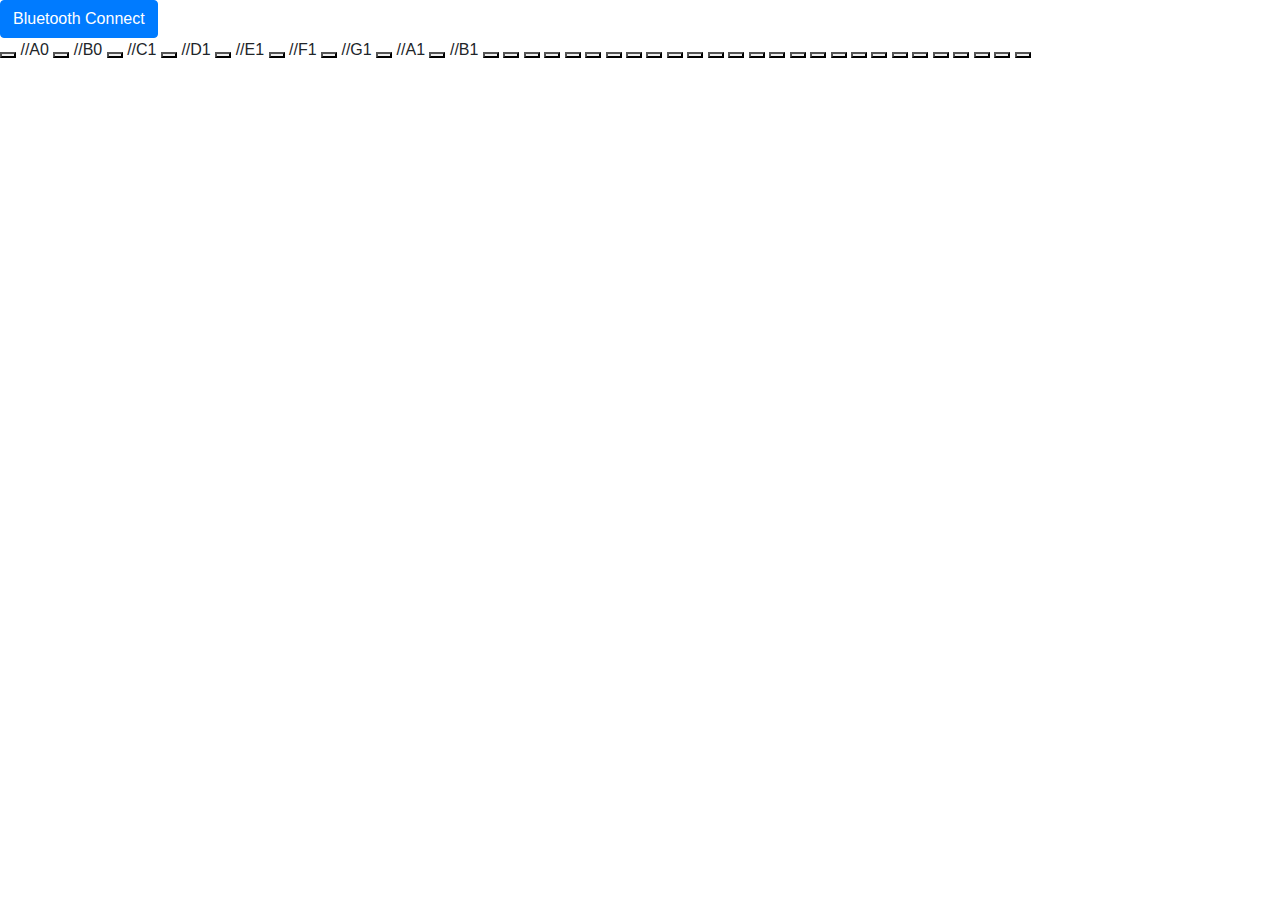
==== App/src/Index.html @ 9c1c679a "Got website sending board data and have some of the buttons send specific values to the board" ====
<!DOCTYPE html>
<html>
    <head>
        <meta charset="UTF-8">
        <meta name="viewport" content="width=device-width, initial-scale=1.0, shrink-to-fit=no">
        <meta http-equiv="X-UA-Compatible" content="ie=edge">
        <link rel="stylesheet" href="https://maxcdn.bootstrapcdn.com/bootstrap/4.0.0/css/bootstrap.min.css" integrity="sha384-Gn5384xqQ1aoWXA+058RXPxPg6fy4IWvTNh0E263XmFcJlSAwiGgFAW/dAiS6JXm" crossorigin="anonymous">
        <link rel="stylesheet" href="stylesheet.scss">
        <title>Bluetooth Synthesizer</title>
        <link rel="icon" href="favicon.ico" type="image/x-icon">
    </head>
    <body>

    <div>
        <button type="button" class="btn btn-primary" id="bluetooth">Bluetooth Connect</button>
    </div>

        <div id="buttons">
            <button id="butt" onclick="sendValue(177)"></button>            //A0
            <button id="butt" onclick="sendValue(80)"></button>            //B0
            <button id="butt" onclick="sendValue(160)"></button>             //C1
            <button id="butt" onclick="sendValue(34)"></button>             //D1
            <button id="butt" onclick="sendValue(50)"></button>             //E1
            <button id="butt" onclick="sendValue(66)"></button>             //F1
            <button id="butt" onclick="sendValue(82)"></button>             //G1
            <button id="butt" onclick="sendValue(98)"></button>             //A1
            <button id="butt" onclick="sendValue(114)"></button>            //B1
            <button id="butt" onclick="greeting()"></button>
            <button id="butt" onclick="greeting()"></button>
            <button id="butt" onclick="greeting()"></button>
            <button id="butt" onclick="greeting()"></button>
            <button id="butt" onclick="greeting()"></button>
            <button id="butt" onclick="greeting()"></button>
            <button id="butt" onclick="greeting()"></button>
            <button id="butt" onclick="greeting()"></button>
            <button id="butt" onclick="greeting()"></button>
            <button id="butt" onclick="greeting()"></button>
            <button id="butt" onclick="greeting()"></button>
            <button id="butt" onclick="greeting()"></button>
            <button id="butt2" onclick="greeting()">
            </button>
            <button id="butt3" onclick="greeting()">
            </button>
            <button id="butt4" onclick="greeting()">
            </button>
            <button id="butt5" onclick="greeting()">
            </button>
            <button id="butt6" onclick="greeting()">
            </button>
            <button id="butt7" onclick="greeting()">
            </button>
            <button id="butt8" onclick="greeting()">
            </button>
            <button id="butt9" onclick="greeting()">
            </button>
            <button id="butt10" onclick="greeting()">
            </button>
            <button id="butt11" onclick="greeting()">
            </button>
            <button id="butt12" onclick="greeting()">
            </button>
            <button id="butt13" onclick="greeting()">
            </button>
            <button id="butt14" onclick="greeting()">
            </button>
            <button id="butt15" onclick="greeting()">
            </button>
            <button id="butt16" onclick="greeting()">
            </button>
        </div>
    <script src="bluetooth.js"></script>
    <script src="https://code.jquery.com/jquery-3.2.1.slim.min.js" integrity="sha384-KJ3o2DKtIkvYIK3UENzmM7KCkRr/rE9/Qpg6aAZGJwFDMVNA/GpGFF93hXpG5KkN" crossorigin="anonymous"></script>
    <script src="https://cdnjs.cloudflare.com/ajax/libs/popper.js/1.12.9/umd/popper.min.js" integrity="sha384-ApNbgh9B+Y1QKtv3Rn7W3mgPxhU9K/ScQsAP7hUibX39j7fakFPskvXusvfa0b4Q" crossorigin="anonymous"></script>
    <script src="https://maxcdn.bootstrapcdn.com/bootstrap/4.0.0/js/bootstrap.min.js" integrity="sha384-JZR6Spejh4U02d8jOt6vLEHfe/JQGiRRSQQxSfFWpi1MquVdAyjUar5+76PVCmYl" crossorigin="anonymous"></script>
    </body>
</html>
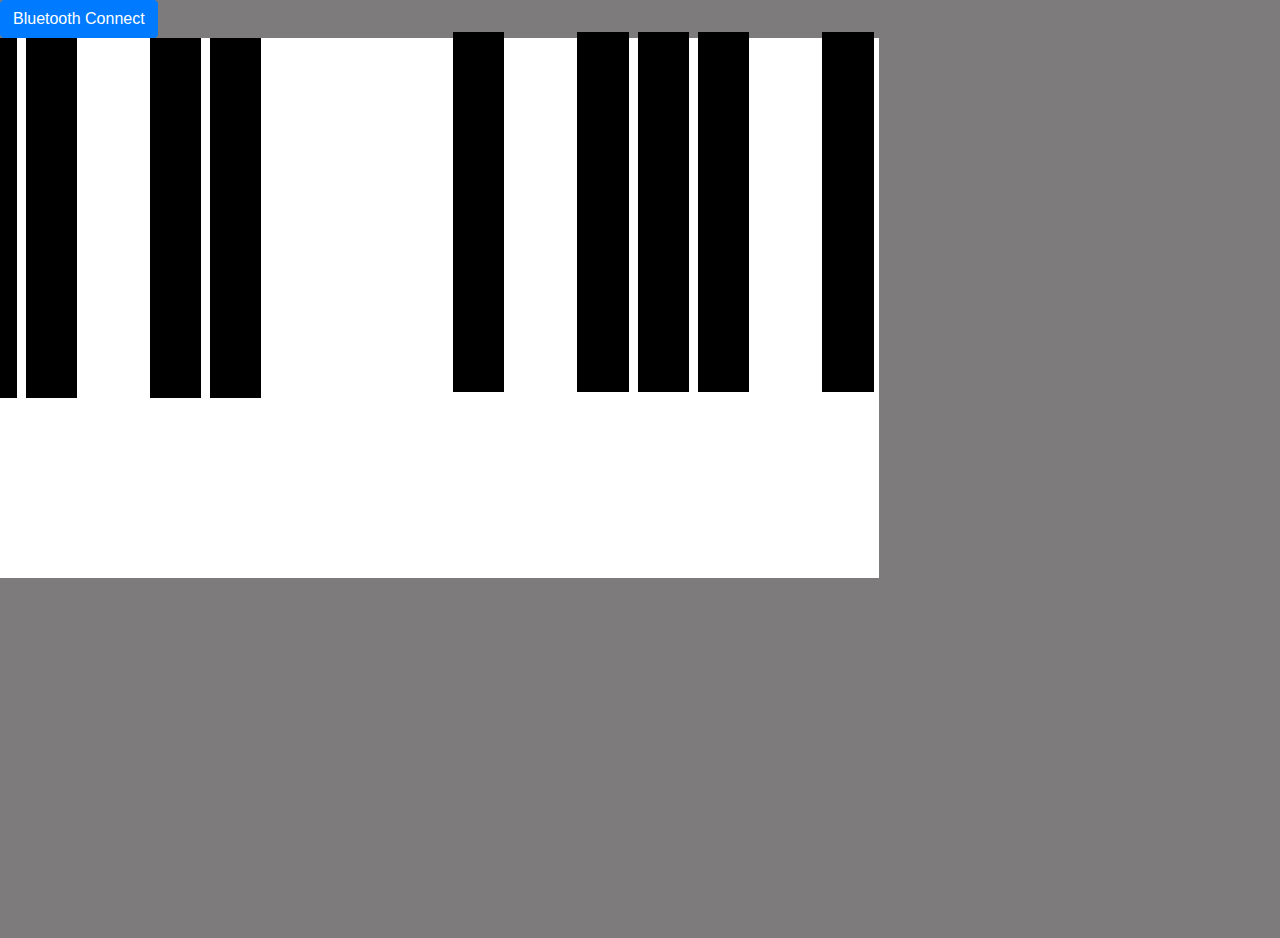
==== commit 02d19721: "add on simple keyboard layout" ====
--- a/App/src/Index.html
+++ b/App/src/Index.html
@@ -5,7 +5,8 @@
         <meta name="viewport" content="width=device-width, initial-scale=1.0, shrink-to-fit=no">
         <meta http-equiv="X-UA-Compatible" content="ie=edge">
         <link rel="stylesheet" href="https://maxcdn.bootstrapcdn.com/bootstrap/4.0.0/css/bootstrap.min.css" integrity="sha384-Gn5384xqQ1aoWXA+058RXPxPg6fy4IWvTNh0E263XmFcJlSAwiGgFAW/dAiS6JXm" crossorigin="anonymous">
-        <link rel="stylesheet" href="stylesheet.scss">
+        <link rel="stylesheet" href="stylesheet.css">
+        <link rel="stylesheet" href="App.css">
         <title>Bluetooth Synthesizer</title>
         <link rel="icon" href="favicon.ico" type="image/x-icon">
     </head>
@@ -15,60 +16,39 @@
         <button type="button" class="btn btn-primary" id="bluetooth">Bluetooth Connect</button>
     </div>
 
+    <!-- Still to workout the ids and values of the additional buttons this is just to make the simple layout again -->
+
         <div id="buttons">
-            <button id="butt" onclick="sendValue(177)"></button>            //A0
-            <button id="butt" onclick="sendValue(80)"></button>            //B0
-            <button id="butt" onclick="sendValue(160)"></button>             //C1
-            <button id="butt" onclick="sendValue(34)"></button>             //D1
-            <button id="butt" onclick="sendValue(50)"></button>             //E1
-            <button id="butt" onclick="sendValue(66)"></button>             //F1
-            <button id="butt" onclick="sendValue(82)"></button>             //G1
-            <button id="butt" onclick="sendValue(98)"></button>             //A1
-            <button id="butt" onclick="sendValue(114)"></button>            //B1
-            <button id="butt" onclick="greeting()"></button>
-            <button id="butt" onclick="greeting()"></button>
-            <button id="butt" onclick="greeting()"></button>
-            <button id="butt" onclick="greeting()"></button>
-            <button id="butt" onclick="greeting()"></button>
-            <button id="butt" onclick="greeting()"></button>
-            <button id="butt" onclick="greeting()"></button>
-            <button id="butt" onclick="greeting()"></button>
-            <button id="butt" onclick="greeting()"></button>
-            <button id="butt" onclick="greeting()"></button>
-            <button id="butt" onclick="greeting()"></button>
-            <button id="butt" onclick="greeting()"></button>
-            <button id="butt2" onclick="greeting()">
-            </button>
-            <button id="butt3" onclick="greeting()">
-            </button>
-            <button id="butt4" onclick="greeting()">
-            </button>
-            <button id="butt5" onclick="greeting()">
-            </button>
-            <button id="butt6" onclick="greeting()">
-            </button>
-            <button id="butt7" onclick="greeting()">
-            </button>
-            <button id="butt8" onclick="greeting()">
-            </button>
-            <button id="butt9" onclick="greeting()">
-            </button>
-            <button id="butt10" onclick="greeting()">
-            </button>
-            <button id="butt11" onclick="greeting()">
-            </button>
-            <button id="butt12" onclick="greeting()">
-            </button>
-            <button id="butt13" onclick="greeting()">
-            </button>
-            <button id="butt14" onclick="greeting()">
-            </button>
-            <button id="butt15" onclick="greeting()">
-            </button>
-            <button id="butt16" onclick="greeting()">
-            </button>
+            <button id="A0" class="butt" value="A4" onmousedown="onPress(this.id)" onmouseup="onRelease(this.id)"></button>           
+            <button id="B0" class="butt" value="C4" onmousedown="onPress(this.id)" onmouseup="onRelease(this.id)"></button>            
+            <button id="C1" class="butt" value="15" onmousedown="onPress(this.id)" onmouseup="onRelease(this.id)"></button>            
+            <button id="D1" class="butt" value="35" onmousedown="onPress(this.id)" onmouseup="onRelease(this.id)"></button>            
+            <button id="E1" class="butt" value="55" onmousedown="onPress(this.id)" onmouseup="onRelease(this.id)"></button>            
+            <button id="F1" class="butt" value="65" onmousedown="onPress(this.id)" onmouseup="onRelease(this.id)"></button>            
+            <button id="G1" class="butt" value="85" onmousedown="onPress(this.id)" onmouseup="onRelease(this.id)"></button>            
+            <button id="A1" class="butt" value="A5" onmousedown="onPress(this.id)" onmouseup="onRelease(this.id)"></button>            
+            <button id="B1" class="butt" value="C5" onmousedown="onPress(this.id)" onmouseup="onRelease(this.id)"></button> 
+            <button id="A3" class="butt" value="A4" onmousedown="onPress(this.id)" onmouseup="onRelease(this.id)"></button>           
+            <button id="B3" class="butt" value="C4" onmousedown="onPress(this.id)" onmouseup="onRelease(this.id)"></button>            
+            <button id="C3" class="butt" value="15" onmousedown="onPress(this.id)" onmouseup="onRelease(this.id)"></button>            
+            <button id="D3" class="butt" value="35" onmousedown="onPress(this.id)" onmouseup="onRelease(this.id)"></button>            
+            <button id="E3" class="butt" value="55" onmousedown="onPress(this.id)" onmouseup="onRelease(this.id)"></button>                       
+            <button id="butt2" onclick="greeting()"></button>
+            <button id="butt3" onclick="greeting()"></button>
+            <button id="butt4" onclick="greeting()"></button>
+            <button id="butt5" onclick="greeting()"></button>
+            <button id="butt6" onclick="greeting()"></button>
+            <button id="butt7" onclick="greeting()"></button>
+            <button id="butt8" onclick="greeting()"></button>
+            <button id="butt9" onclick="greeting()"></button>
+            <button id="butt10" onclick="greeting()"></button>
+            <button id="butt11" onclick="greeting()"></button>
+            <button id="butt12" onclick="greeting()"></button>
+            <button id="butt13" onclick="greeting()"></button>
+            <button id="butt14" onclick="greeting()"></button>
         </div>
     <script src="bluetooth.js"></script>
+    <script src="synthesizer.js"></script>
     <script src="https://code.jquery.com/jquery-3.2.1.slim.min.js" integrity="sha384-KJ3o2DKtIkvYIK3UENzmM7KCkRr/rE9/Qpg6aAZGJwFDMVNA/GpGFF93hXpG5KkN" crossorigin="anonymous"></script>
     <script src="https://cdnjs.cloudflare.com/ajax/libs/popper.js/1.12.9/umd/popper.min.js" integrity="sha384-ApNbgh9B+Y1QKtv3Rn7W3mgPxhU9K/ScQsAP7hUibX39j7fakFPskvXusvfa0b4Q" crossorigin="anonymous"></script>
     <script src="https://maxcdn.bootstrapcdn.com/bootstrap/4.0.0/js/bootstrap.min.js" integrity="sha384-JZR6Spejh4U02d8jOt6vLEHfe/JQGiRRSQQxSfFWpi1MquVdAyjUar5+76PVCmYl" crossorigin="anonymous"></script>
--- a/App/src/stylesheet.css
+++ b/App/src/stylesheet.css
@@ -0,0 +1,148 @@
+#buttons{
+  font-size: 0;
+  width: 100%;
+  height: 300px;
+  background-color: gray;
+  color: green;
+}
+
+#butt{
+  color:green; 
+  height: 100%;
+  width:2%;
+}
+
+#butt2{
+  height:80%;
+  width:2%;
+  vertical-align: top;
+  position: relative;
+  left: -3%;
+  background-color:black;
+}
+
+#butt3{
+  height:80%;
+  width:2%;
+  vertical-align: top;
+  position: relative;
+  left: -7%;
+  background-color:black;
+}
+
+#butt4{
+  height:80%;
+  width:2%;
+  vertical-align: top;
+  position: relative;
+  left: -11%;
+  background-color:black;
+}
+
+#butt5{
+  height:80%;
+  width:2%;
+  vertical-align: top;
+  position: relative;
+  left: -17%;
+  background-color:black;
+}
+
+#butt6{
+  height:80%;
+  width:2%;
+  vertical-align: top;
+  position: relative;
+  left: -21%;
+  background-color:black;
+}
+
+#butt7{
+  height:80%;
+  width:2%;
+  vertical-align: top;
+  position: relative;
+  left: -27%;
+  background-color:black;
+}
+
+#butt8{
+  height:80%;
+  width:2%;
+  vertical-align: top;
+  position: relative;
+  left: -31%;
+  background-color:black;
+}
+
+#butt9{
+  height:80%;
+  width:2%;
+  vertical-align: top;
+  position: relative;
+  left: -35%;
+  background-color:black;
+}
+
+#butt10{
+  height:80%;
+  width:2%;
+  vertical-align: top;
+  position: relative;
+  left: -41%;
+  background-color:black;
+}
+
+#butt11{
+  height:80%;
+  width:2%;
+  vertical-align: top;
+  position: relative;
+  left: -45%;
+  background-color:black;
+}
+
+#butt12{
+  height:80%;
+  width:2%;
+  vertical-align: top;
+  position: relative;
+  left: -51%;
+  background-color:black;
+}
+
+#butt13{
+  height:80%;
+  width:2%;
+  vertical-align: top;
+  position: relative;
+  left: -55%;
+  background-color:black;
+}
+
+#butt14{
+  height:80%;
+  width:2%;
+  vertical-align: top;
+  position: relative;
+  left: -59%;
+  background-color:black;
+}
+
+#butt15{
+  height:80%;
+  width:2%;
+  vertical-align: top;
+  position: relative;
+  left: -65%;
+  background-color:black;
+}
+
+#butt16{
+  height:80%;
+  width:2%;
+  vertical-align: top;
+  position: relative;
+  left: -69%;
+  background-color:black;
+}--- a/App/src/App.css
+++ b/App/src/App.css
@@ -0,0 +1,129 @@
+body, main, html, #buttons {
+    background-color: #7D7B7B;
+    height: 100%
+  }
+
+  
+ 
+#buttons button{
+    font-size: 0;
+    width: 5%;
+    height: 60%;
+    background-color:white;
+    border: none;
+    margin-right: -3.7px;
+  }
+
+  #buttons #butt4{
+    background-color: black;
+    vertical-align: top;
+    height: 40%;
+    left: -78.1%;
+    position: relative;
+    width: 4%;
+  }
+
+  #buttons #butt5{
+    background-color: black;
+    vertical-align: top;
+    height: 40%;
+    left: -77.1%;
+    position: relative;
+    width: 4%;
+  }
+
+  #buttons #butt6{
+    background-color: black;
+    vertical-align: top;
+    height: 40%;
+    left: -71.1%;
+    position: relative;
+    width: 4%;
+  }
+
+  #buttons #butt7{
+    background-color: black;
+    vertical-align: top;
+    height: 40%;
+    left: -70.1%;
+    position: relative;
+    width: 4%;
+  }
+
+  #buttons #butt8{
+    background-color: black;
+    vertical-align: top;
+    height: 40%;
+    left: 28.4%;
+    position: relative;
+    width: 4%;
+    top: -60.7%;
+  }
+
+  
+
+  #buttons #butt9{
+    background-color: black;
+    vertical-align: top;
+    height: 40%;
+    left: 34.4%;
+    position: relative;
+    width: 4%;
+    top: -60.7%;
+  }
+
+  #buttons #butt10{
+    background-color: black;
+    vertical-align: top;
+    height: 40%;
+    left: 35.4%;
+    position: relative;
+    width: 4%;
+    top: -60.7%;
+  }
+
+  #buttons #butt11{
+    background-color: black;
+    vertical-align: top;
+    height: 40%;
+    left: 41.4%;
+    position: relative;
+    width: 4%;
+    top: -60.7%;
+  }
+
+  #buttons #butt12{
+    background-color: black;
+    vertical-align: top;
+    height: 40%;
+    left: 42.4%;
+    position: relative;
+    width: 4%;
+    top: -60.7%;
+  }
+
+  #buttons #butt13{
+    background-color: black;
+    vertical-align: top;
+    height: 40%;
+    left: 43.4%;
+    position: relative;
+    width: 4%;
+    top: -60.7%;
+  }
+
+  #buttons #butt14{
+    background-color: black;
+    vertical-align: top;
+    height: 40%;
+    left: 49.4%;
+    position: relative;
+    width: 4%;
+    top: -60.7%;
+  }
+
+
+
+
+ 
+
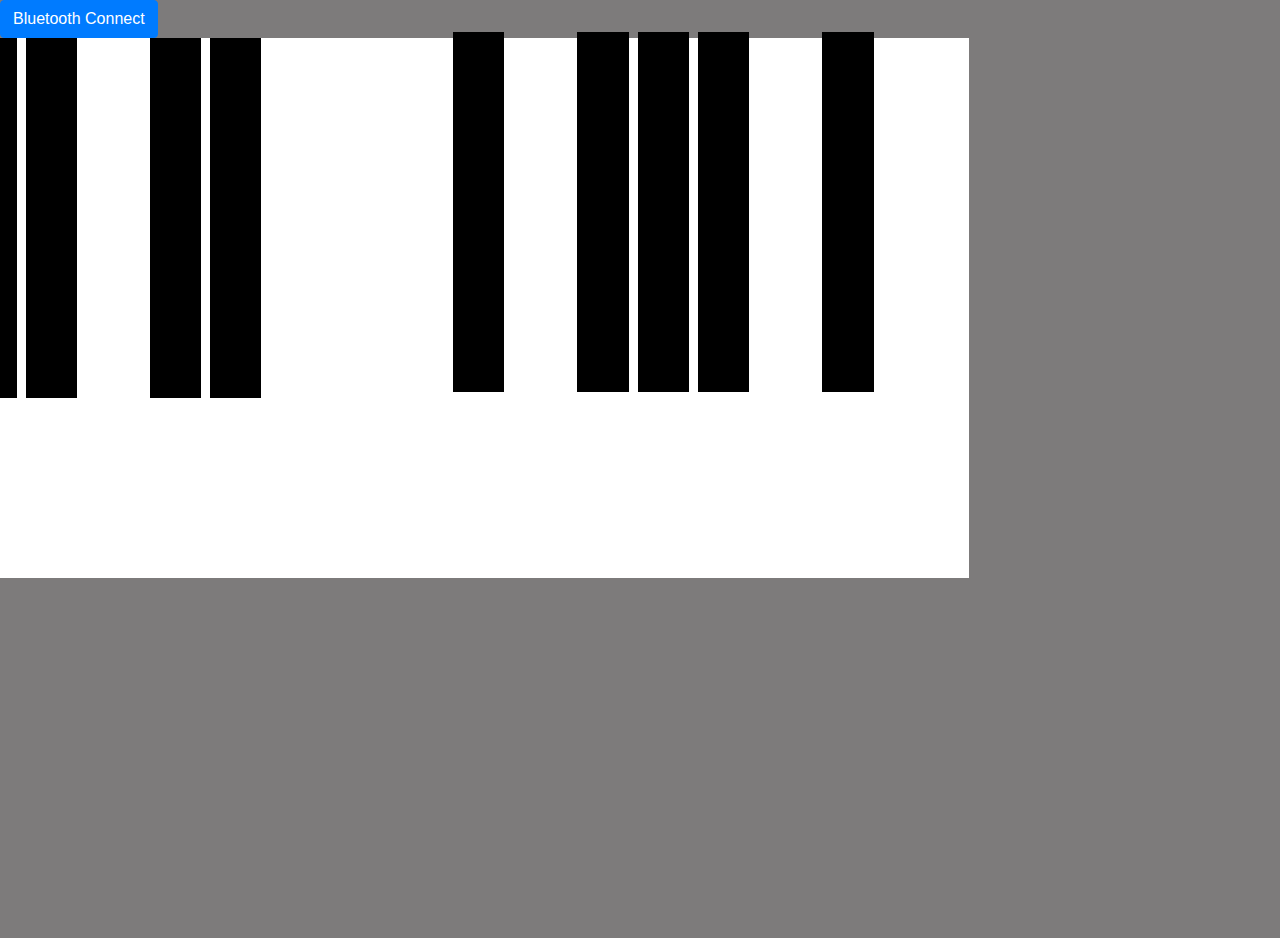
==== commit 5a8936e4: "Added new key values and keyboard shortcuts" ====
--- a/App/src/Index.html
+++ b/App/src/Index.html
@@ -19,33 +19,33 @@
     <!-- Still to workout the ids and values of the additional buttons this is just to make the simple layout again -->
 
         <div id="buttons">
-            <button id="A0" class="butt" value="A4" onmousedown="onPress(this.id)" onmouseup="onRelease(this.id)"></button>           
-            <button id="B0" class="butt" value="C4" onmousedown="onPress(this.id)" onmouseup="onRelease(this.id)"></button>            
-            <button id="C1" class="butt" value="15" onmousedown="onPress(this.id)" onmouseup="onRelease(this.id)"></button>            
-            <button id="D1" class="butt" value="35" onmousedown="onPress(this.id)" onmouseup="onRelease(this.id)"></button>            
-            <button id="E1" class="butt" value="55" onmousedown="onPress(this.id)" onmouseup="onRelease(this.id)"></button>            
-            <button id="F1" class="butt" value="65" onmousedown="onPress(this.id)" onmouseup="onRelease(this.id)"></button>            
-            <button id="G1" class="butt" value="85" onmousedown="onPress(this.id)" onmouseup="onRelease(this.id)"></button>            
-            <button id="A1" class="butt" value="A5" onmousedown="onPress(this.id)" onmouseup="onRelease(this.id)"></button>            
-            <button id="B1" class="butt" value="C5" onmousedown="onPress(this.id)" onmouseup="onRelease(this.id)"></button> 
-            <button id="A3" class="butt" value="A4" onmousedown="onPress(this.id)" onmouseup="onRelease(this.id)"></button>           
-            <button id="B3" class="butt" value="C4" onmousedown="onPress(this.id)" onmouseup="onRelease(this.id)"></button>            
-            <button id="C3" class="butt" value="15" onmousedown="onPress(this.id)" onmouseup="onRelease(this.id)"></button>            
-            <button id="D3" class="butt" value="35" onmousedown="onPress(this.id)" onmouseup="onRelease(this.id)"></button>            
-            <button id="E3" class="butt" value="55" onmousedown="onPress(this.id)" onmouseup="onRelease(this.id)"></button>                       
-            <button id="butt2" onclick="greeting()"></button>
-            <button id="butt3" onclick="greeting()"></button>
-            <button id="butt4" onclick="greeting()"></button>
-            <button id="butt5" onclick="greeting()"></button>
-            <button id="butt6" onclick="greeting()"></button>
-            <button id="butt7" onclick="greeting()"></button>
-            <button id="butt8" onclick="greeting()"></button>
-            <button id="butt9" onclick="greeting()"></button>
-            <button id="butt10" onclick="greeting()"></button>
-            <button id="butt11" onclick="greeting()"></button>
-            <button id="butt12" onclick="greeting()"></button>
-            <button id="butt13" onclick="greeting()"></button>
-            <button id="butt14" onclick="greeting()"></button>
+            <button id="C4" class="butt" value="14" onmousedown="onPress(this.id)" onmouseup="onRelease(this.id)"></button>
+            <button id="D4" class="butt" value="34" onmousedown="onPress(this.id)" onmouseup="onRelease(this.id)"></button>
+            <button id="E4" class="butt" value="54" onmousedown="onPress(this.id)" onmouseup="onRelease(this.id)"></button>
+            <button id="F4" class="butt" value="64" onmousedown="onPress(this.id)" onmouseup="onRelease(this.id)"></button>
+            <button id="G4" class="butt" value="84" onmousedown="onPress(this.id)" onmouseup="onRelease(this.id)"></button>
+            <button id="A4" class="butt" value="A4" onmousedown="onPress(this.id)" onmouseup="onRelease(this.id)"></button>
+            <button id="B4" class="butt" value="C4" onmousedown="onPress(this.id)" onmouseup="onRelease(this.id)"></button>
+            <button id="C5" class="butt" value="15" onmousedown="onPress(this.id)" onmouseup="onRelease(this.id)"></button>
+            <button id="D5" class="butt" value="35" onmousedown="onPress(this.id)" onmouseup="onRelease(this.id)"></button>
+            <button id="E5" class="butt" value="55" onmousedown="onPress(this.id)" onmouseup="onRelease(this.id)"></button>
+            <button id="F5" class="butt" value="65" onmousedown="onPress(this.id)" onmouseup="onRelease(this.id)"></button>
+            <button id="G5" class="butt" value="85" onmousedown="onPress(this.id)" onmouseup="onRelease(this.id)"></button>
+            <button id="A5" class="butt" value="A5" onmousedown="onPress(this.id)" onmouseup="onRelease(this.id)"></button>
+            <button id="B5" class="butt" value="C5" onmousedown="onPress(this.id)" onmouseup="onRelease(this.id)"></button>
+            <button id="C6" class="butt" value="16" onmousedown="onPress(this.id)" onmouseup="onRelease(this.id)"></button>
+            <button id="D6" class="butt" value="36" onmousedown="onPress(this.id)" onmouseup="onRelease(this.id)"></button>
+            <button id="Db4" value="24" onmousedown="onPress(this.id)" onmouseup="onRelease(this.id)"></button>
+            <button id="Eb4" value="44" onmousedown="onPress(this.id)" onmouseup="onRelease(this.id)"></button>
+            <button id="Gb4" value="74" onmousedown="onPress(this.id)" onmouseup="onRelease(this.id)"></button>
+            <button id="Ab4" value="94" onmousedown="onPress(this.id)" onmouseup="onRelease(this.id)"></button>
+            <button id="Bb4" value="B4" onmousedown="onPress(this.id)" onmouseup="onRelease(this.id)"></button>
+            <button id="Db5" value="25" onmousedown="onPress(this.id)" onmouseup="onRelease(this.id)"></button>
+            <button id="Eb5" value="45" onmousedown="onPress(this.id)" onmouseup="onRelease(this.id)"></button>
+            <button id="Gb5" value="75" onmousedown="onPress(this.id)" onmouseup="onRelease(this.id)"></button>
+            <button id="Ab5" value="95" onmousedown="onPress(this.id)" onmouseup="onRelease(this.id)"></button>
+            <button id="Bb5" value="B5" onmousedown="onPress(this.id)" onmouseup="onRelease(this.id)"></button>
+            <button id="Db6" value="26" onmousedown="onPress(this.id)" onmouseup="onRelease(this.id)"></button>
         </div>
     <script src="bluetooth.js"></script>
     <script src="synthesizer.js"></script>
--- a/App/src/App.css
+++ b/App/src/App.css
@@ -14,7 +14,7 @@
     margin-right: -3.7px;
   }
 
-  #buttons #butt4{
+  #buttons #Db4{
     background-color: black;
     vertical-align: top;
     height: 40%;
@@ -23,7 +23,7 @@
     width: 4%;
   }
 
-  #buttons #butt5{
+  #buttons #Eb4{
     background-color: black;
     vertical-align: top;
     height: 40%;
@@ -32,7 +32,7 @@
     width: 4%;
   }
 
-  #buttons #butt6{
+  #buttons #Gb4{
     background-color: black;
     vertical-align: top;
     height: 40%;
@@ -41,7 +41,7 @@
     width: 4%;
   }
 
-  #buttons #butt7{
+  #buttons #Ab4{
     background-color: black;
     vertical-align: top;
     height: 40%;
@@ -50,7 +50,7 @@
     width: 4%;
   }
 
-  #buttons #butt8{
+  #buttons #Bb4{
     background-color: black;
     vertical-align: top;
     height: 40%;
@@ -62,7 +62,7 @@
 
   
 
-  #buttons #butt9{
+  #buttons #Db5{
     background-color: black;
     vertical-align: top;
     height: 40%;
@@ -72,7 +72,7 @@
     top: -60.7%;
   }
 
-  #buttons #butt10{
+  #buttons #Eb5{
     background-color: black;
     vertical-align: top;
     height: 40%;
@@ -82,7 +82,7 @@
     top: -60.7%;
   }
 
-  #buttons #butt11{
+  #buttons #Gb5{
     background-color: black;
     vertical-align: top;
     height: 40%;
@@ -92,7 +92,7 @@
     top: -60.7%;
   }
 
-  #buttons #butt12{
+  #buttons #Ab5{
     background-color: black;
     vertical-align: top;
     height: 40%;
@@ -102,7 +102,7 @@
     top: -60.7%;
   }
 
-  #buttons #butt13{
+  #buttons #Bb5{
     background-color: black;
     vertical-align: top;
     height: 40%;
@@ -112,7 +112,7 @@
     top: -60.7%;
   }
 
-  #buttons #butt14{
+  #buttons #Db6{
     background-color: black;
     vertical-align: top;
     height: 40%;
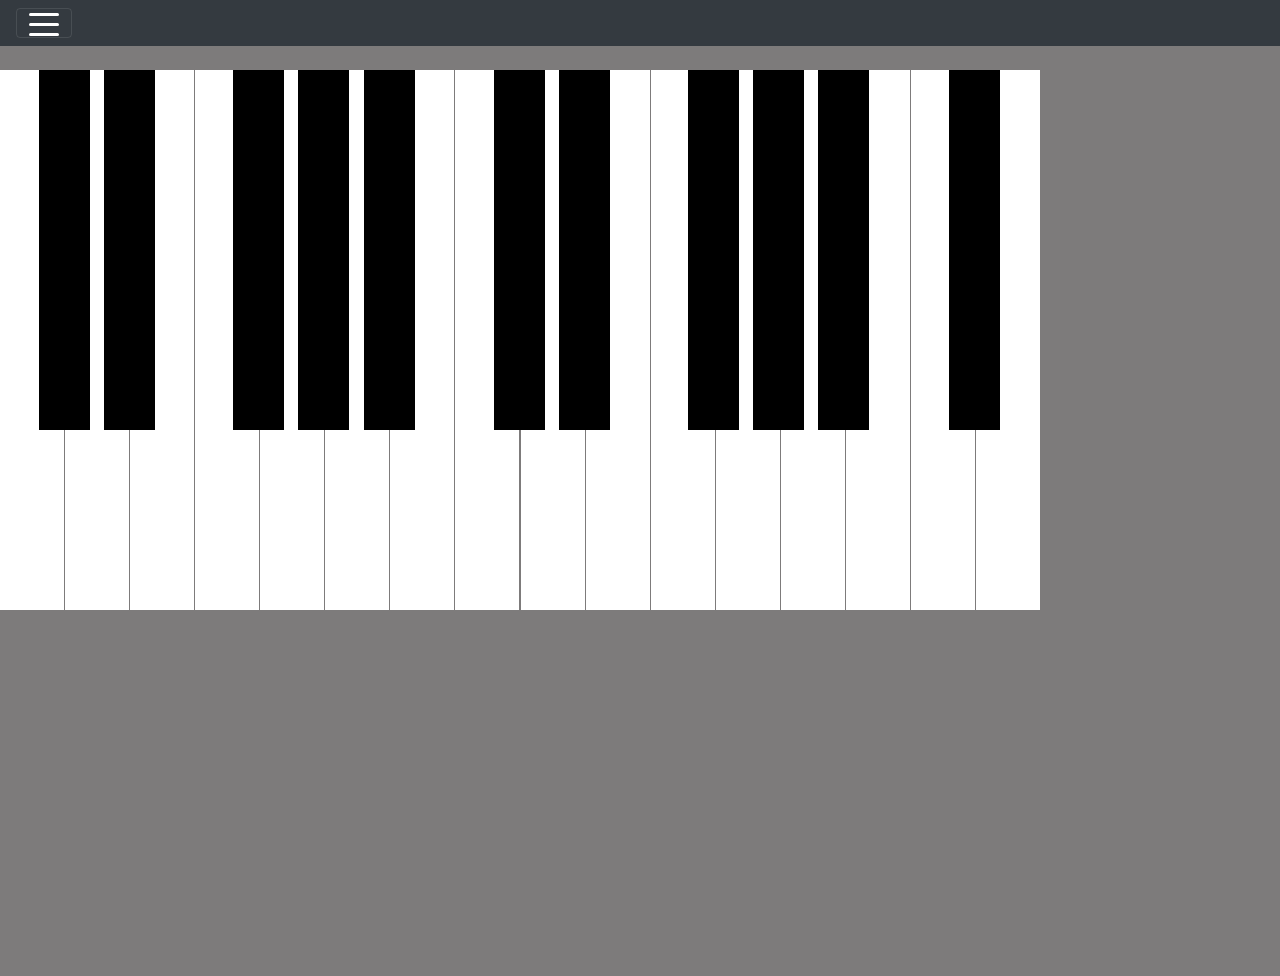
==== commit cf5b460c: "Added navbar with bluetooth connectivity and pop-up window for signing in" ====
--- a/App/src/Index.html
+++ b/App/src/Index.html
@@ -4,17 +4,68 @@
         <meta charset="UTF-8">
         <meta name="viewport" content="width=device-width, initial-scale=1.0, shrink-to-fit=no">
         <meta http-equiv="X-UA-Compatible" content="ie=edge">
+        <script src="https://ajax.googleapis.com/ajax/libs/jquery/3.4.1/jquery.min.js"></script>
         <link rel="stylesheet" href="https://maxcdn.bootstrapcdn.com/bootstrap/4.0.0/css/bootstrap.min.css" integrity="sha384-Gn5384xqQ1aoWXA+058RXPxPg6fy4IWvTNh0E263XmFcJlSAwiGgFAW/dAiS6JXm" crossorigin="anonymous">
-        <link rel="stylesheet" href="stylesheet.css">
+        <link rel="stylesheet" href="https://cdnjs.cloudflare.com/ajax/libs/font-awesome/4.7.0/css/font-awesome.min.css">
         <link rel="stylesheet" href="App.css">
         <title>Bluetooth Synthesizer</title>
         <link rel="icon" href="favicon.ico" type="image/x-icon">
     </head>
     <body>
 
-    <div>
-        <button type="button" class="btn btn-primary" id="bluetooth">Bluetooth Connect</button>
+    <div class="modal fade" id="signInPopup" tabindex="-1" role="dialog" aria-labelledby="myModalLabel"
+         aria-hidden="true">
+        <div class="modal-dialog" role="document">
+            <div class="modal-content form-elegant">
+                <div class="modal-header text-center">
+                    <h3 class="modal-title w-100 dark-grey-text font-weight-bold my-3" id="myModalLabel"><strong>Sign in</strong></h3>
+                    <button type="button" class="close" data-dismiss="modal" aria-label="Close">
+                        <span aria-hidden="true">&times;</span>
+                    </button>
+                </div>
+                <div class="modal-body mx-4">
+                    <div class="md-form mb-5">
+                        <input type="email" id="Form-email1" class="form-control validate">
+                        <label data-error="wrong" data-success="right" for="Form-email1">Your email</label>
+                    </div>
+                    <div class="md-form pb-3">
+                        <input type="password" id="Form-pass1" class="form-control validate">
+                        <label data-error="wrong" data-success="right" for="Form-pass1">Your password</label>
+                        <p class="font-small blue-text d-flex justify-content-end">Forgot <a href="#" class="blue-text ml-1">
+                            Password?</a></p>
+                    </div>
+                    <div class="text-center mb-3">
+                        <button type="button" class="btn blue-gradient btn-block btn-rounded z-depth-1a">Sign in</button>
+                    </div>
+                </div>
+                <div class="modal-footer mx-5 pt-3 mb-1">
+                    <p class="font-small grey-text d-flex justify-content-end">Not a member? <a href="#" class="blue-text ml-1">
+                        Sign Up</a></p>
+                </div>
+            </div>
+        </div>
     </div>
+
+    <nav class="navbar navbar-dark bg-dark mb-4">
+        <button class="navbar-toggler first-button" type="button" data-toggle="collapse" data-target="#menu"
+                aria-controls="menu" aria-expanded="false" aria-label="Toggle navigation">
+            <div class="animated-icon1"><span></span><span></span><span></span></div>
+        </button>
+        <div class="collapse navbar-collapse" id="menu">
+            <ul class="navbar-nav mr-auto">
+                <li class="nav-item">
+
+                    <a class="nav-link" href="#" id="bluetooth">Bluetooth Connect <i class="fa fa-bluetooth-b"></i> <span class="sr-only">(current)</span></a>
+                </li>
+                <li class="nav-item">
+                    <a class="nav-link" href="#" data-toggle="modal" data-target="#signInPopup">Sign In/Sign Up <i class="fa fa-fw fa-user"></i></a>
+                </li>
+                <li class="nav-item">
+                    <a class="nav-link" href="#">Settings <i class="fa fa-fw fa-cog"></i></a>
+                </li>
+            </ul>
+        </div>
+    </nav>
 
     <!-- Still to workout the ids and values of the additional buttons this is just to make the simple layout again -->
 
--- a/App/src/App.css
+++ b/App/src/App.css
@@ -3,31 +3,30 @@
     height: 100%
   }
 
-  
- 
 #buttons button{
     font-size: 0;
     width: 5%;
     height: 60%;
     background-color:white;
     border: none;
-    margin-right: -3.7px;
+    margin-right: -3.4px;
   }
 
   #buttons #Db4{
     background-color: black;
     vertical-align: top;
     height: 40%;
-    left: -78.1%;
+    left: -78.3%;
     position: relative;
     width: 4%;
+    border: 5px solid black;
   }
 
   #buttons #Eb4{
     background-color: black;
     vertical-align: top;
     height: 40%;
-    left: -77.1%;
+    left: -77.3%;
     position: relative;
     width: 4%;
   }
@@ -36,7 +35,7 @@
     background-color: black;
     vertical-align: top;
     height: 40%;
-    left: -71.1%;
+    left: -71.3%;
     position: relative;
     width: 4%;
   }
@@ -45,7 +44,7 @@
     background-color: black;
     vertical-align: top;
     height: 40%;
-    left: -70.1%;
+    left: -70.3%;
     position: relative;
     width: 4%;
   }
@@ -66,7 +65,7 @@
     background-color: black;
     vertical-align: top;
     height: 40%;
-    left: 34.4%;
+    left: 34.5%;
     position: relative;
     width: 4%;
     top: -60.7%;
@@ -76,7 +75,7 @@
     background-color: black;
     vertical-align: top;
     height: 40%;
-    left: 35.4%;
+    left: 35.5%;
     position: relative;
     width: 4%;
     top: -60.7%;
@@ -86,7 +85,7 @@
     background-color: black;
     vertical-align: top;
     height: 40%;
-    left: 41.4%;
+    left: 41.5%;
     position: relative;
     width: 4%;
     top: -60.7%;
@@ -96,7 +95,7 @@
     background-color: black;
     vertical-align: top;
     height: 40%;
-    left: 42.4%;
+    left: 42.5%;
     position: relative;
     width: 4%;
     top: -60.7%;
@@ -106,7 +105,7 @@
     background-color: black;
     vertical-align: top;
     height: 40%;
-    left: 43.4%;
+    left: 43.5%;
     position: relative;
     width: 4%;
     top: -60.7%;
@@ -116,14 +115,79 @@
     background-color: black;
     vertical-align: top;
     height: 40%;
-    left: 49.4%;
+    left: 49.67%;
     position: relative;
     width: 4%;
     top: -60.7%;
   }
 
+.animated-icon1{
+  width: 30px;
+  height: 20px;
+  position: relative;
+  margin: 0px;
+  -webkit-transform: rotate(0deg);
+  -moz-transform: rotate(0deg);
+  -o-transform: rotate(0deg);
+  transform: rotate(0deg);
+  -webkit-transition: .5s ease-in-out;
+  -moz-transition: .5s ease-in-out;
+  -o-transition: .5s ease-in-out;
+  transition: .5s ease-in-out;
+  cursor: pointer;
+}
 
+.animated-icon1 span{
+  display: block;
+  position: absolute;
+  height: 3px;
+  width: 100%;
+  border-radius: 9px;
+  opacity: 1;
+  left: 0;
+  -webkit-transform: rotate(0deg);
+  -moz-transform: rotate(0deg);
+  -o-transform: rotate(0deg);
+  transform: rotate(0deg);
+  -webkit-transition: .25s ease-in-out;
+  -moz-transition: .25s ease-in-out;
+  -o-transition: .25s ease-in-out;
+  transition: .25s ease-in-out;
+}
 
+.animated-icon1 span {
+  background: white;
+}
 
- 
+.animated-icon1 span:nth-child(1) {
+  top: 0px;
+}
 
+.animated-icon1 span:nth-child(2) {
+  top: 10px;
+}
+
+.animated-icon1 span:nth-child(3) {
+  top: 20px;
+}
+
+.animated-icon1.open span:nth-child(1) {
+  top: 11px;
+  -webkit-transform: rotate(135deg);
+  -moz-transform: rotate(135deg);
+  -o-transform: rotate(135deg);
+  transform: rotate(135deg);
+}
+
+.animated-icon1.open span:nth-child(2) {
+  opacity: 0;
+  left: -60px;
+}
+
+.animated-icon1.open span:nth-child(3) {
+  top: 11px;
+  -webkit-transform: rotate(-135deg);
+  -moz-transform: rotate(-135deg);
+  -o-transform: rotate(-135deg);
+  transform: rotate(-135deg);
+}
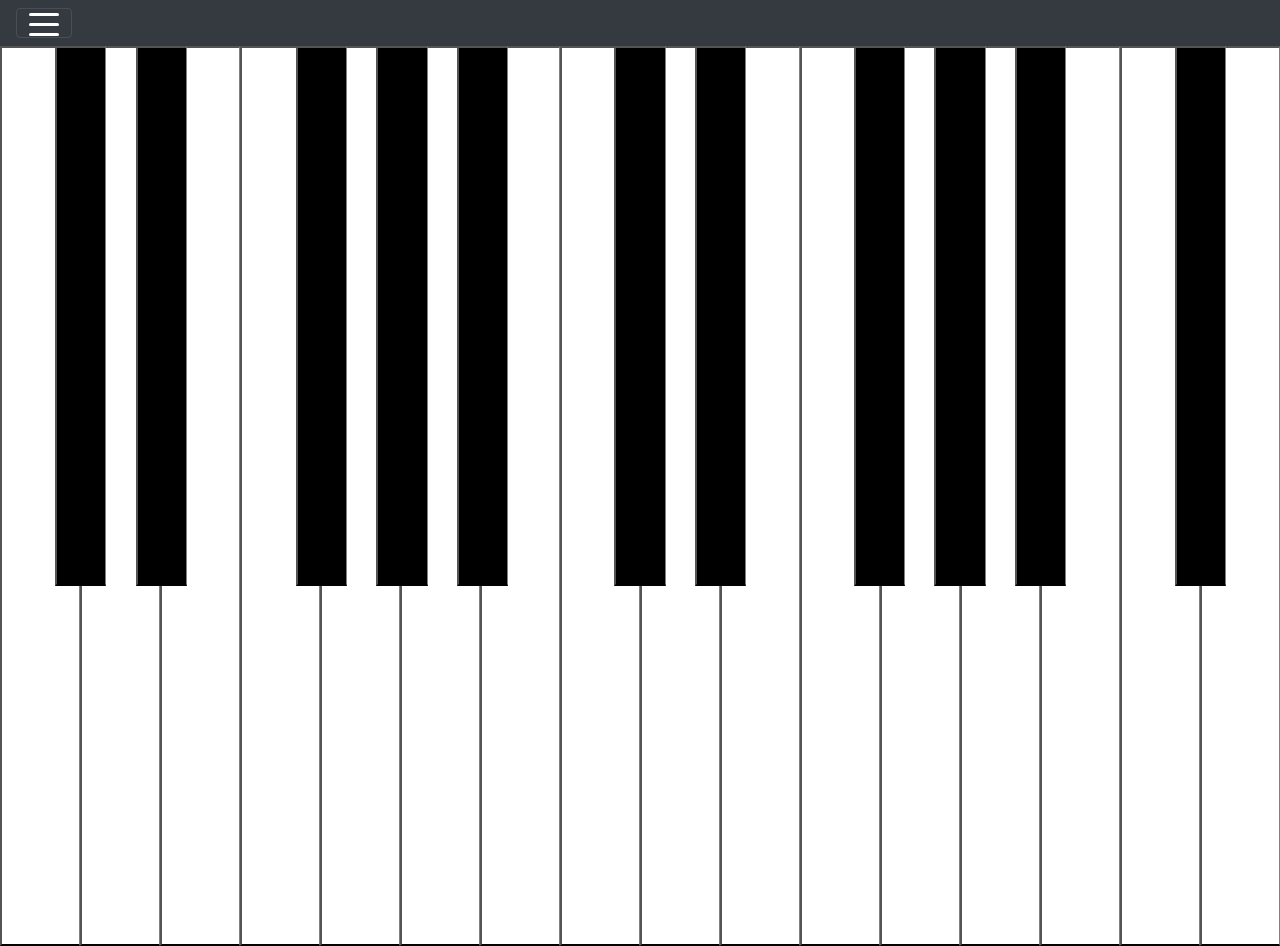
==== commit f8b162c9: "keyboard responsive now" ====
--- a/App/src/Index.html
+++ b/App/src/Index.html
@@ -70,33 +70,33 @@
     <!-- Still to workout the ids and values of the additional buttons this is just to make the simple layout again -->
 
         <div id="buttons">
-            <button id="C4" class="butt" value="14" onmousedown="onPress(this.id)" onmouseup="onRelease(this.id)"></button>
-            <button id="D4" class="butt" value="34" onmousedown="onPress(this.id)" onmouseup="onRelease(this.id)"></button>
-            <button id="E4" class="butt" value="54" onmousedown="onPress(this.id)" onmouseup="onRelease(this.id)"></button>
-            <button id="F4" class="butt" value="64" onmousedown="onPress(this.id)" onmouseup="onRelease(this.id)"></button>
-            <button id="G4" class="butt" value="84" onmousedown="onPress(this.id)" onmouseup="onRelease(this.id)"></button>
-            <button id="A4" class="butt" value="A4" onmousedown="onPress(this.id)" onmouseup="onRelease(this.id)"></button>
-            <button id="B4" class="butt" value="C4" onmousedown="onPress(this.id)" onmouseup="onRelease(this.id)"></button>
-            <button id="C5" class="butt" value="15" onmousedown="onPress(this.id)" onmouseup="onRelease(this.id)"></button>
-            <button id="D5" class="butt" value="35" onmousedown="onPress(this.id)" onmouseup="onRelease(this.id)"></button>
-            <button id="E5" class="butt" value="55" onmousedown="onPress(this.id)" onmouseup="onRelease(this.id)"></button>
-            <button id="F5" class="butt" value="65" onmousedown="onPress(this.id)" onmouseup="onRelease(this.id)"></button>
-            <button id="G5" class="butt" value="85" onmousedown="onPress(this.id)" onmouseup="onRelease(this.id)"></button>
-            <button id="A5" class="butt" value="A5" onmousedown="onPress(this.id)" onmouseup="onRelease(this.id)"></button>
-            <button id="B5" class="butt" value="C5" onmousedown="onPress(this.id)" onmouseup="onRelease(this.id)"></button>
-            <button id="C6" class="butt" value="16" onmousedown="onPress(this.id)" onmouseup="onRelease(this.id)"></button>
-            <button id="D6" class="butt" value="36" onmousedown="onPress(this.id)" onmouseup="onRelease(this.id)"></button>
-            <button id="Db4" value="24" onmousedown="onPress(this.id)" onmouseup="onRelease(this.id)"></button>
-            <button id="Eb4" value="44" onmousedown="onPress(this.id)" onmouseup="onRelease(this.id)"></button>
-            <button id="Gb4" value="74" onmousedown="onPress(this.id)" onmouseup="onRelease(this.id)"></button>
-            <button id="Ab4" value="94" onmousedown="onPress(this.id)" onmouseup="onRelease(this.id)"></button>
-            <button id="Bb4" value="B4" onmousedown="onPress(this.id)" onmouseup="onRelease(this.id)"></button>
-            <button id="Db5" value="25" onmousedown="onPress(this.id)" onmouseup="onRelease(this.id)"></button>
-            <button id="Eb5" value="45" onmousedown="onPress(this.id)" onmouseup="onRelease(this.id)"></button>
-            <button id="Gb5" value="75" onmousedown="onPress(this.id)" onmouseup="onRelease(this.id)"></button>
-            <button id="Ab5" value="95" onmousedown="onPress(this.id)" onmouseup="onRelease(this.id)"></button>
-            <button id="Bb5" value="B5" onmousedown="onPress(this.id)" onmouseup="onRelease(this.id)"></button>
-            <button id="Db6" value="26" onmousedown="onPress(this.id)" onmouseup="onRelease(this.id)"></button>
+            <button id="C4" value="14" onmousedown="onPress(this.id)" onmouseup="onRelease(this.id)"></button>
+            <button id="D4" value="34" onmousedown="onPress(this.id)" onmouseup="onRelease(this.id)"></button>
+            <button id="E4" value="54" onmousedown="onPress(this.id)" onmouseup="onRelease(this.id)"></button>
+            <button id="F4" value="64" onmousedown="onPress(this.id)" onmouseup="onRelease(this.id)"></button>
+            <button id="G4" value="84" onmousedown="onPress(this.id)" onmouseup="onRelease(this.id)"></button>
+            <button id="A4" value="A4" onmousedown="onPress(this.id)" onmouseup="onRelease(this.id)"></button>
+            <button id="B4" value="C4" onmousedown="onPress(this.id)" onmouseup="onRelease(this.id)"></button>
+            <button id="C5" value="15" onmousedown="onPress(this.id)" onmouseup="onRelease(this.id)"></button>
+            <button id="D5" value="35" onmousedown="onPress(this.id)" onmouseup="onRelease(this.id)"></button>
+            <button id="E5" value="55" onmousedown="onPress(this.id)" onmouseup="onRelease(this.id)"></button>
+            <button id="F5" value="65" onmousedown="onPress(this.id)" onmouseup="onRelease(this.id)"></button>
+            <button id="G5" value="85" onmousedown="onPress(this.id)" onmouseup="onRelease(this.id)"></button>
+            <button id="A5" value="A5" onmousedown="onPress(this.id)" onmouseup="onRelease(this.id)"></button>
+            <button id="B5" value="C5" onmousedown="onPress(this.id)" onmouseup="onRelease(this.id)"></button>
+            <button id="C6" value="16" onmousedown="onPress(this.id)" onmouseup="onRelease(this.id)"></button>
+            <button id="D6" value="36" onmousedown="onPress(this.id)" onmouseup="onRelease(this.id)"></button>
+            <button id="Db4" class="black-key" value="24" onmousedown="onPress(this.id)" onmouseup="onRelease(this.id)"></button>
+            <button id="Eb4" class="black-key" value="44" onmousedown="onPress(this.id)" onmouseup="onRelease(this.id)"></button>
+            <button id="Gb4" class="black-key" value="74" onmousedown="onPress(this.id)" onmouseup="onRelease(this.id)"></button>
+            <button id="Ab4" class="black-key" value="94" onmousedown="onPress(this.id)" onmouseup="onRelease(this.id)"></button>
+            <button id="Bb4" class="black-key" value="B4" onmousedown="onPress(this.id)" onmouseup="onRelease(this.id)"></button>
+            <button id="Db5" class="black-key" value="25" onmousedown="onPress(this.id)" onmouseup="onRelease(this.id)"></button>
+            <button id="Eb5" class="black-key" value="45" onmousedown="onPress(this.id)" onmouseup="onRelease(this.id)"></button>
+            <button id="Gb5" class="black-key" value="75" onmousedown="onPress(this.id)" onmouseup="onRelease(this.id)"></button>
+            <button id="Ab5" class="black-key" value="95" onmousedown="onPress(this.id)" onmouseup="onRelease(this.id)"></button>
+            <button id="Bb5" class="black-key" value="B5" onmousedown="onPress(this.id)" onmouseup="onRelease(this.id)"></button>
+            <button id="Db6" class="black-key" value="26" onmousedown="onPress(this.id)" onmouseup="onRelease(this.id)"></button>
         </div>
     <script src="bluetooth.js"></script>
     <script src="synthesizer.js"></script>
--- a/App/src/App.css
+++ b/App/src/App.css
@@ -1,193 +1,152 @@
-body, main, html, #buttons {
-    background-color: #7D7B7B;
-    height: 100%
-  }
+body, main, html {
+  background-color: #7D7B7B;
+  height: 100%;
+}
+
+html {
+overflow: hidden;
+}
+
+.navbar {
+margin-bottom: 0 !important;
+}
+
+#buttons {
+position: relative;
+font-size: 0;
+height: 100%;
+}
 
 #buttons button{
-    font-size: 0;
-    width: 5%;
-    height: 60%;
-    background-color:white;
-    border: none;
-    margin-right: -3.4px;
-  }
+  font-size: 0;
+  width: 6.25%;
+  height: 100%;
+  background-color:white;
+  border-right: 1px solid gray;
+}
 
-  #buttons #Db4{
-    background-color: black;
-    vertical-align: top;
-    height: 40%;
-    left: -78.3%;
-    position: relative;
-    width: 4%;
-    border: 5px solid black;
-  }
+#buttons .black-key {
+  background-color: black;
+  vertical-align: top;
+  height: 60%;
+  width: 4%;
+  position: absolute;
+  top: 0;
+}
 
-  #buttons #Eb4{
-    background-color: black;
-    vertical-align: top;
-    height: 40%;
-    left: -77.3%;
-    position: relative;
-    width: 4%;
-  }
+#buttons #Db4{
+  left: 4.3%;
+}
 
-  #buttons #Gb4{
-    background-color: black;
-    vertical-align: top;
-    height: 40%;
-    left: -71.3%;
-    position: relative;
-    width: 4%;
-  }
+#buttons #Eb4{
+  left: 10.6%;
+}
 
-  #buttons #Ab4{
-    background-color: black;
-    vertical-align: top;
-    height: 40%;
-    left: -70.3%;
-    position: relative;
-    width: 4%;
-  }
+#buttons #Gb4{
+  left: 23.1%;
+}
 
-  #buttons #Bb4{
-    background-color: black;
-    vertical-align: top;
-    height: 40%;
-    left: 28.4%;
-    position: relative;
-    width: 4%;
-    top: -60.7%;
-  }
+#buttons #Ab4{
+  left: 29.4%;
+}
 
-  
+#buttons #Bb4{
+  left: 35.7%;
+}
 
-  #buttons #Db5{
-    background-color: black;
-    vertical-align: top;
-    height: 40%;
-    left: 34.5%;
-    position: relative;
-    width: 4%;
-    top: -60.7%;
-  }
+#buttons #Db5{
+  left: 48%;
+}
 
-  #buttons #Eb5{
-    background-color: black;
-    vertical-align: top;
-    height: 40%;
-    left: 35.5%;
-    position: relative;
-    width: 4%;
-    top: -60.7%;
-  }
+#buttons #Eb5{
+  left: 54.3%;
+}
 
-  #buttons #Gb5{
-    background-color: black;
-    vertical-align: top;
-    height: 40%;
-    left: 41.5%;
-    position: relative;
-    width: 4%;
-    top: -60.7%;
-  }
+#buttons #Gb5{
+  left: 66.7%;
+}
 
-  #buttons #Ab5{
-    background-color: black;
-    vertical-align: top;
-    height: 40%;
-    left: 42.5%;
-    position: relative;
-    width: 4%;
-    top: -60.7%;
-  }
+#buttons #Ab5{
+  left: 73%;
+}
 
-  #buttons #Bb5{
-    background-color: black;
-    vertical-align: top;
-    height: 40%;
-    left: 43.5%;
-    position: relative;
-    width: 4%;
-    top: -60.7%;
-  }
+#buttons #Bb5{
+  left: 79.3%;
+}
 
-  #buttons #Db6{
-    background-color: black;
-    vertical-align: top;
-    height: 40%;
-    left: 49.67%;
-    position: relative;
-    width: 4%;
-    top: -60.7%;
-  }
+#buttons #Db6{
+  left: 91.8%;
+}
 
 .animated-icon1{
-  width: 30px;
-  height: 20px;
-  position: relative;
-  margin: 0px;
-  -webkit-transform: rotate(0deg);
-  -moz-transform: rotate(0deg);
-  -o-transform: rotate(0deg);
-  transform: rotate(0deg);
-  -webkit-transition: .5s ease-in-out;
-  -moz-transition: .5s ease-in-out;
-  -o-transition: .5s ease-in-out;
-  transition: .5s ease-in-out;
-  cursor: pointer;
+width: 30px;
+height: 20px;
+position: relative;
+margin: 0px;
+-webkit-transform: rotate(0deg);
+-moz-transform: rotate(0deg);
+-o-transform: rotate(0deg);
+transform: rotate(0deg);
+-webkit-transition: .5s ease-in-out;
+-moz-transition: .5s ease-in-out;
+-o-transition: .5s ease-in-out;
+transition: .5s ease-in-out;
+cursor: pointer;
 }
 
 .animated-icon1 span{
-  display: block;
-  position: absolute;
-  height: 3px;
-  width: 100%;
-  border-radius: 9px;
-  opacity: 1;
-  left: 0;
-  -webkit-transform: rotate(0deg);
-  -moz-transform: rotate(0deg);
-  -o-transform: rotate(0deg);
-  transform: rotate(0deg);
-  -webkit-transition: .25s ease-in-out;
-  -moz-transition: .25s ease-in-out;
-  -o-transition: .25s ease-in-out;
-  transition: .25s ease-in-out;
+display: block;
+position: absolute;
+height: 3px;
+width: 100%;
+border-radius: 9px;
+opacity: 1;
+left: 0;
+-webkit-transform: rotate(0deg);
+-moz-transform: rotate(0deg);
+-o-transform: rotate(0deg);
+transform: rotate(0deg);
+-webkit-transition: .25s ease-in-out;
+-moz-transition: .25s ease-in-out;
+-o-transition: .25s ease-in-out;
+transition: .25s ease-in-out;
 }
 
 .animated-icon1 span {
-  background: white;
+background: white;
 }
 
 .animated-icon1 span:nth-child(1) {
-  top: 0px;
+top: 0px;
 }
 
 .animated-icon1 span:nth-child(2) {
-  top: 10px;
+top: 10px;
 }
 
 .animated-icon1 span:nth-child(3) {
-  top: 20px;
+top: 20px;
 }
 
 .animated-icon1.open span:nth-child(1) {
-  top: 11px;
-  -webkit-transform: rotate(135deg);
-  -moz-transform: rotate(135deg);
-  -o-transform: rotate(135deg);
-  transform: rotate(135deg);
+top: 11px;
+-webkit-transform: rotate(135deg);
+-moz-transform: rotate(135deg);
+-o-transform: rotate(135deg);
+transform: rotate(135deg);
 }
 
 .animated-icon1.open span:nth-child(2) {
-  opacity: 0;
-  left: -60px;
+opacity: 0;
+left: -60px;
 }
 
 .animated-icon1.open span:nth-child(3) {
-  top: 11px;
-  -webkit-transform: rotate(-135deg);
-  -moz-transform: rotate(-135deg);
-  -o-transform: rotate(-135deg);
-  transform: rotate(-135deg);
+top: 11px;
+-webkit-transform: rotate(-135deg);
+-moz-transform: rotate(-135deg);
+-o-transform: rotate(-135deg);
+transform: rotate(-135deg);
 }
+
+
